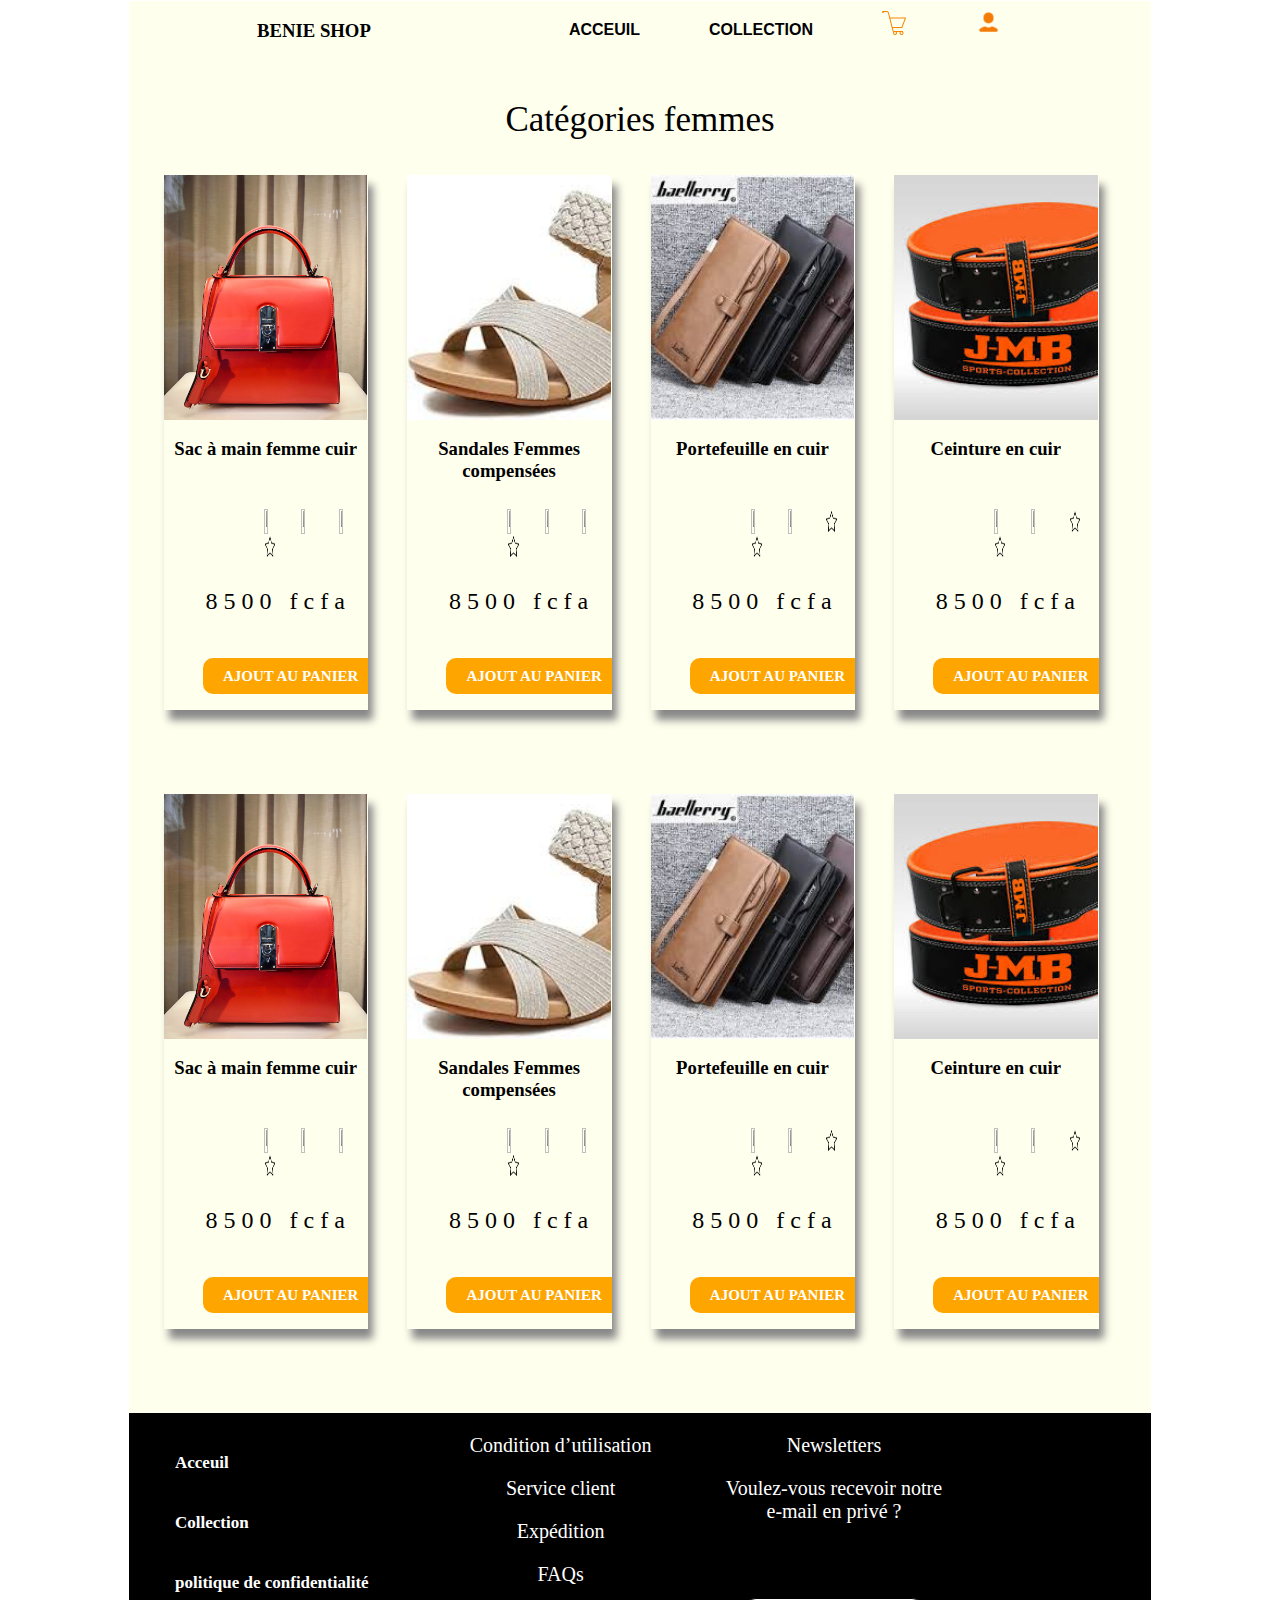
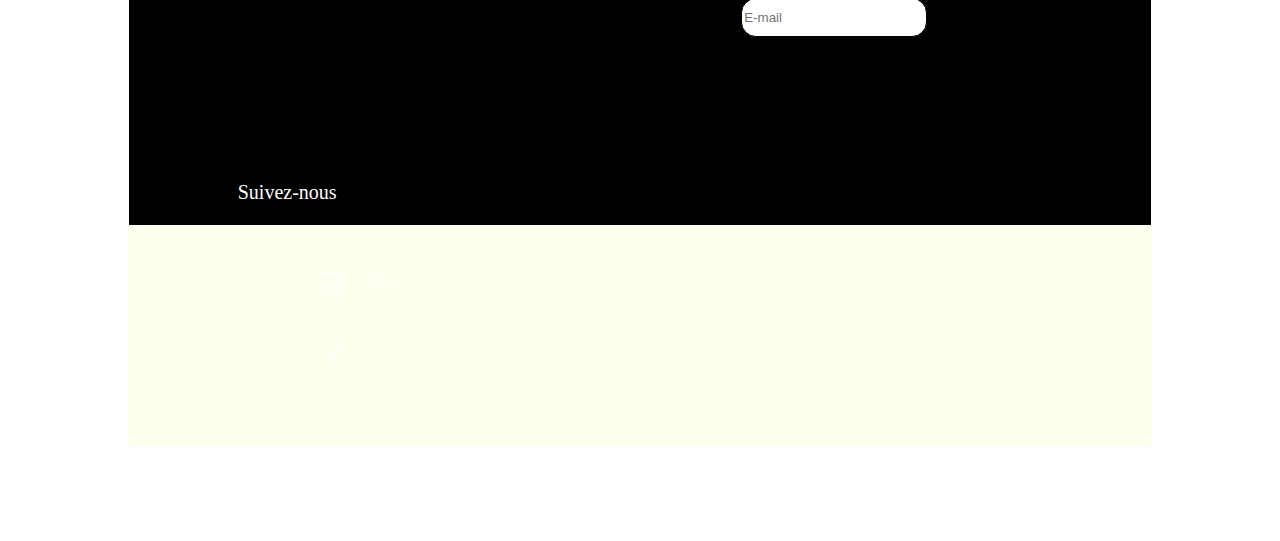
==== categorie_homme.html @ 7ca6c8ca "ajout fin de section" ====
<!DOCTYPE html>
<html>
<head>
    <meta charset="UTF-8">
    <title>BENIE SHOP ONLINE</title>
    <link rel="stylesheet" href="./css/categorie_femme.css">
</head>
<body>
    <!--La page d'accueil du site -->
    <div class="header">
        <header>
        <div id="bloc_head">
            <h3 id="benie_shop">BENIE SHOP</h3>
            <nav>
                <ul id="entete">
                    <li class="le_bloc"><a href="https://1306benie.github.io/benieShop.github.io/">acceuil</a></li>
                    <li class="le_bloc"><a href="#">Collection</a></li>
                    <li class="le_bloc"><a href="#"><img src="./img/icon/basket.png" alt="logo_1" class="img_nav"></a></li>
                    <li class="le_bloc"><a href="#"><img src="./img/icon/connect.png" alt="logo_2" class="img_nav"></a></li> 
                </ul>
            </nav>
        </div>
        
    </header>
    <!-- Le corps de mon site -->
                
        <section>
            <div class="bloc_categorie_homme">
            <p style="text-align: center; font-size: 35px;">Catégories femmes</p>
            <div class="bog_section_deux">
                <div class="section_deux_div">
                    <div class="section_deux_img"  id="section_deux_img1"></div>
                    <div class="section_deux_h5"><h3>Sac à main femme cuir</h3></div>
                    <div class="section_deux_etoile">
                        <p><img src="./img/icon/star_01.png"></p>
                        <p><img src="./img/icon/star_01.png"></p>
                        <p><img src="./img/icon/star_01.png"></p>
                        <p><img src="./img/icon/star_02.png"></p>
                    </div>
                    <div class="section_deux_prix"><p>8500 fcfa</p></div>
                    <div class="section_deux_para"><p><a href="#">Ajout au panier</a></p></div>
                </div>
                <div class="section_deux_div">
                    <div class="section_deux_img" id="section_deux_img2"></div>
                    <div class="section_deux_h5"><h3>Sandales Femmes compensées</h3></div>
                    <div class="section_deux_etoile">
                        <p><img src="./img/icon/star_01.png"></p>
                        <p><img src="./img/icon/star_01.png"></p>
                        <p><img src="./img/icon/star_01.png"></p>
                        <p><img src="./img/icon/star_02.png"></p>
                    </div>
                    <div class="section_deux_prix"><p>8500 fcfa</p></div>
                    <div class="section_deux_para"><p><a href="#">Ajout au panier</a></p></div>
                </div>
                <div class="section_deux_div">
                    <div class="section_deux_img" id="section_deux_img3"></div>
                    <div class="section_deux_h5"><h3>Portefeuille en cuir</h3></div>
                    <div class="section_deux_etoile">
                        <p><img src="./img/icon/star_01.png"></p>
                        <p><img src="./img/icon/star_01.png"></p>
                        <p><img src="./img/icon/star_02.png"></p>
                        <p><img src="./img/icon/star_02.png"></p>
                    </div>
                    <div class="section_deux_prix"> <p>8500 fcfa</p></div>
                    <div class="section_deux_para"><p><a href="#">Ajout au panier</a></p></div>
                </div>
                <div class="section_deux_div">
                    <div class="section_deux_img" id="section_deux_img4"></div>
                    <div class="section_deux_h5"><h3>Ceinture en cuir</h3></div>
                    <div class="section_deux_etoile">
                        <p><img src="./img/icon/star_01.png"></p>
                        <p><img src="./img/icon/star_01.png"></p>
                        <p><img src="./img/icon/star_02.png"></p>
                        <p><img src="./img/icon/star_02.png"></p>

                    </div>
                    <div class="section_deux_prix"><p>8500 fcfa</p></div>
                    <div class="section_deux_para"><p><a href="#">Ajout au panier</a></p></div>
                </div>
            </div>
            </div>
        </section>

        <!---- DEUXIEME PARTIE ------->



    <section>
            <div class="bloc_categorie_femme">
            <div class="bog_section_deux">
                <div class="section_deux_div">
                    <div class="section_deux_img"  id="section_deux_img1"></div>
                    <div class="section_deux_h5"><h3>Sac à main femme cuir</h3></div>
                    <div class="section_deux_etoile">
                        <p><img src="./img/icon/star_01.png"></p>
                        <p><img src="./img/icon/star_01.png"></p>
                        <p><img src="./img/icon/star_01.png"></p>
                        <p><img src="./img/icon/star_02.png"></p>
                    </div>
                    <div class="section_deux_prix"><p>8500 fcfa</p></div>
                    <div class="section_deux_para"><p><a href="#">Ajout au panier</a></p></div>
                </div>
                <div class="section_deux_div">
                    <div class="section_deux_img" id="section_deux_img2"></div>
                    <div class="section_deux_h5"><h3>Sandales Femmes compensées</h3></div>
                    <div class="section_deux_etoile">
                        <p><img src="./img/icon/star_01.png"></p>
                        <p><img src="./img/icon/star_01.png"></p>
                        <p><img src="./img/icon/star_01.png"></p>
                        <p><img src="./img/icon/star_02.png"></p>
                    </div>
                    <div class="section_deux_prix"><p>8500 fcfa</p></div>
                    <div class="section_deux_para"><p><a href="#">Ajout au panier</a></p></div>
                </div>
                <div class="section_deux_div">
                    <div class="section_deux_img" id="section_deux_img3"></div>
                    <div class="section_deux_h5"><h3>Portefeuille en cuir</h3></div>
                    <div class="section_deux_etoile">
                        <p><img src="./img/icon/star_01.png"></p>
                        <p><img src="./img/icon/star_01.png"></p>
                        <p><img src="./img/icon/star_02.png"></p>
                        <p><img src="./img/icon/star_02.png"></p>
                    </div>
                    <div class="section_deux_prix"> <p>8500 fcfa</p></div>
                    <div class="section_deux_para"><p><a href="#">Ajout au panier</a></p></div>
                </div>
                <div class="section_deux_div">
                    <div class="section_deux_img" id="section_deux_img4"></div>
                    <div class="section_deux_h5"><h3>Ceinture en cuir</h3></div>
                    <div class="section_deux_etoile">
                        <p><img src="./img/icon/star_01.png"></p>
                        <p><img src="./img/icon/star_01.png"></p>
                        <p><img src="./img/icon/star_02.png"></p>
                        <p><img src="./img/icon/star_02.png"></p>

                    </div>
                    <div class="section_deux_prix"><p>8500 fcfa</p></div>
                    <div class="section_deux_para"><p><a href="#">Ajout au panier</a></p></div>
                </div>
            </div>
            </div>
        </section>

    <!--Le pied de page de ma page d'acceuil -->
    <footer>
        <div class="bloc_footer_cat_femme">
            <div class="sous_bloc_footer_femme">
                <h6 class="bloc_fin_femme"><a href="#">Acceuil</a></h6>
                <h6 class="bloc_fin_femme"><a href="#">Collection</a></h6>
                <h6 class="bloc_fin_femme"><a href="#">politique de confidentialité</a> </h6>
            </div>
            <div class="sous_bloc_footer_femme">
                <p>Condition d’utilisation</p>
                <p><a href="#">Service client</a></p>
                <p><a href="#">Expédition</a></p>
                <p><a href="#">FAQs</a></p>
            </div>
            <div class="sous_bloc_footer_femme">
                <p>Newsletters</p>
                <p>Voulez-vous recevoir notre e-mail en privé ?</p>
                <p><input type="email" placeholder="E-mail" name="Email"></p>
            </div>
            <div class="sous_bloc_footer_femme">
                <p>Suivez-nous</p>
                <div class="footer_img_femme">
                    <img src="./img/icon/facebook.png">
                    <img src="./img/icon/whatsapp.png">
                    <img src="./img/icon/telegram.png">
                </div>
            </div>
            <div style="color: #FFF; text-align: center; margin-top: 15px; letter-spacing: 1px;">Plusieurs artilcle      2023 B613-codeur. Tout droit reservé</div>
        </div>
    </footer>
    </div>
</body>



</html>
---- css/categorie_femme.css ----
body{
    margin: 0px;
    padding: 0px;
}

.header{
    height: 2045px;
    border: 1px solid  #FFF;
    margin-left: 8em;
    margin-right: 8em;
    background-color: #FFE;
}
#bloc_head{
    height: 45px;
    margin-left: 8em;
}
#benie_shop{
      
}

#entete{
    list-style-type: none;
    float: right;
    margin-top: -50px;
    margin-right: 85px;
}
.le_bloc{
    display: inline-block;
    
}

.le_bloc > a{
    text-decoration: none;
    margin-right: 65px;
    color: black;
    font-weight: bold;
    text-transform: uppercase;
    font-family: Arial, Helvetica, sans-serif;
    font-size: 16px;
}

.img_nav{
    height: 25px;
    
}

.bloc_entete{
    height: 735px;
    background-image: url("../img/image_sac/acceuil.jpg");
    background-repeat: no-repeat;
    background-attachment: fixed;
}

.bloc_ecriture{
    height: 445px;
    width: 55%;
    transform: translate(25em, 10em);
    text-align: center;
}


#lien_commande{
    height: 55px;
    width: 30%;
    transform: translate(20em, 45px);

}

#lien_commande > a{
    text-decoration: none;
    padding: 20px;
    color: #FFF;
    background-color: #F25E0B;
    font-size: 25px;
    border-radius: 15px;
    text-transform: uppercase;
    font-weight: bold;
}

/* LE CORPS DU PROJET*/
.section_deux_div{
    height: 535px;
    width: 20%;
    margin-left: 35px;
    margin-bottom: 5em;
    display: inline-block;
    overflow: hidden;
    box-shadow: 5px 10px 8px #888888;
}

.section_deux_img{
    height: 245px;
    width: 99.5%;
}
#section_deux_img1{
    background-image: url("../img/image_sac/sac_01.jpg");
    background-repeat: no-repeat;
    background-size: cover;
}

#section_deux_img2{
    background-image: url("../img/chaussure_femme/sandale_femme_01.jpeg");
    background-repeat: no-repeat;
    background-size: cover;
}

#section_deux_img3{
    background-image: url("../img/portefueille/images.jpeg");
    background-repeat: no-repeat;
    background-size: cover;
}
#section_deux_img4{
    background-image: url("../img/ceintures/ceinture_01.jpeg");
    background-repeat: no-repeat;
    background-size: cover;
}
.section_deux_h5{
    height: 55px;
    width: 99.5%;
    margin-top: 15px;
    text-align: center;
}

.section_deux_etoile{
    height: 55px;
    width: 60%;
    margin-top: 15px;
    margin-left: 75px;
}
.section_deux_etoile > p > img{
    height: 25px;
    width: 10%;
    display: flex;
    float: left;
    margin-left: 25px;
}
.section_deux_prix{
    height: 55px;
    width: 99.5%;
    margin-top: 15px;
}

.section_deux_prix p{
    text-align: center;
    font-size: 24px;
    letter-spacing: 6px;
    margin-left: 25px;
}

.section_deux_para{
    height: 55px;
    width: 99.5%;
    text-align: center;
    font-size: 15px;
    margin-top: 25px;
    margin-left: 25px;

}

.section_deux_para > p > a{
    text-decoration: none;
    text-transform: uppercase;
    font-weight: bold;
    color: #FFF;
    background-color: orange;
    padding: 10px 20px;
    border-radius: 10px;
}

/* DEUXIEME SECTION */




/* LE FOOTER*/

.bloc_footer_cat_femme{
    border: 1px solid black;
    height: 410px;  
    background-color: #000;
}


.sous_bloc_footer_femme{
    height: 343px;
    width: 22%;
    display: inline-block;
    margin-left: 45px;
    overflow: hidden;
    color: #FFF;
}

.sous_bloc_footer_femme p{
    text-align: center;
    font-size: 20px;
}

.sous_bloc_footer_femme > p > a{
   text-decoration: none;
   font-size: 20px;
   color: #FFF;

}

.sous_bloc_footer_femme > p > input{
   height: 35px;
   width: 80%;
   border-radius: 15px;
   border: 1px solid black;
   margin-top: 55px;

}
.bloc_fin_femme{
    text-align: left;
    font-size: 17px;
}

.bloc_fin_femme > a{
    text-decoration: none;
    color: #FFF;
}

.footer_img_femme > img{
    height: 20px;
    margin-left: 25px;
    margin-top: 3em;

}

.footer_img_femme{
    margin-left: 125px;
}
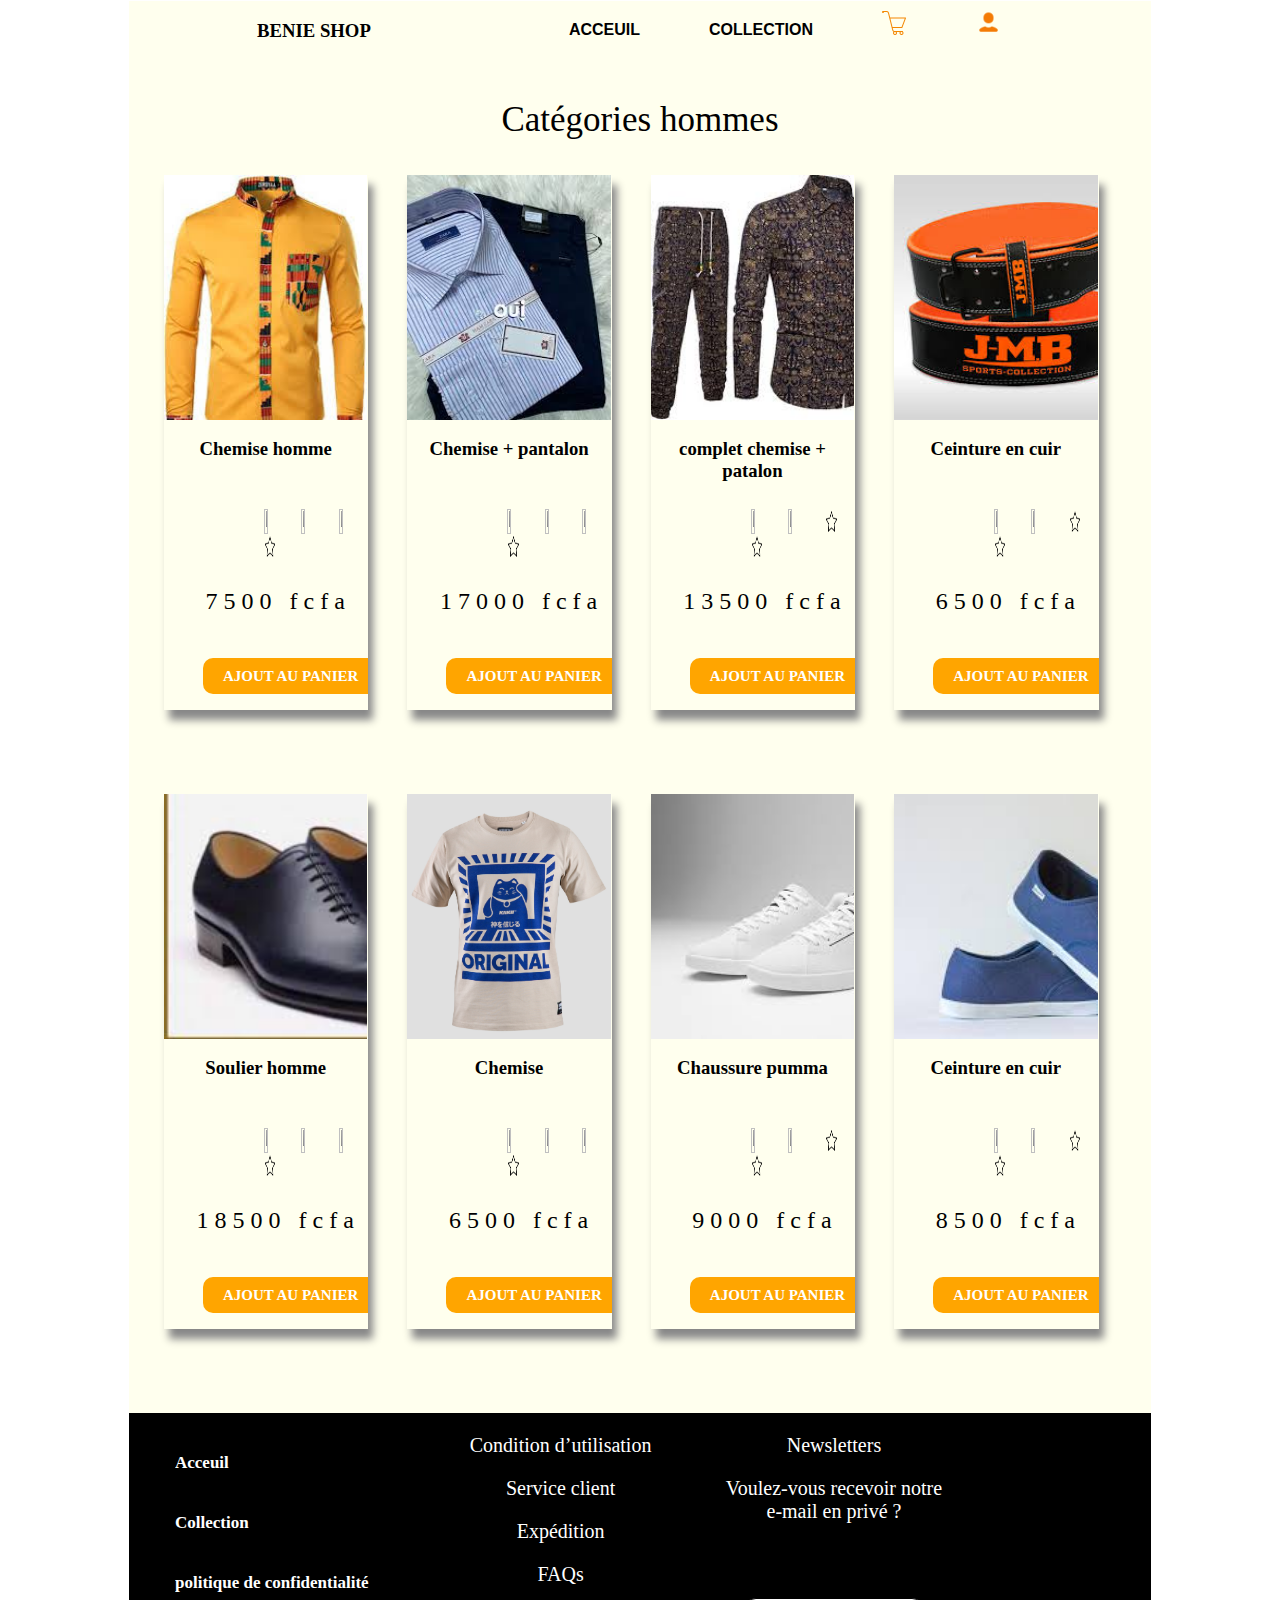
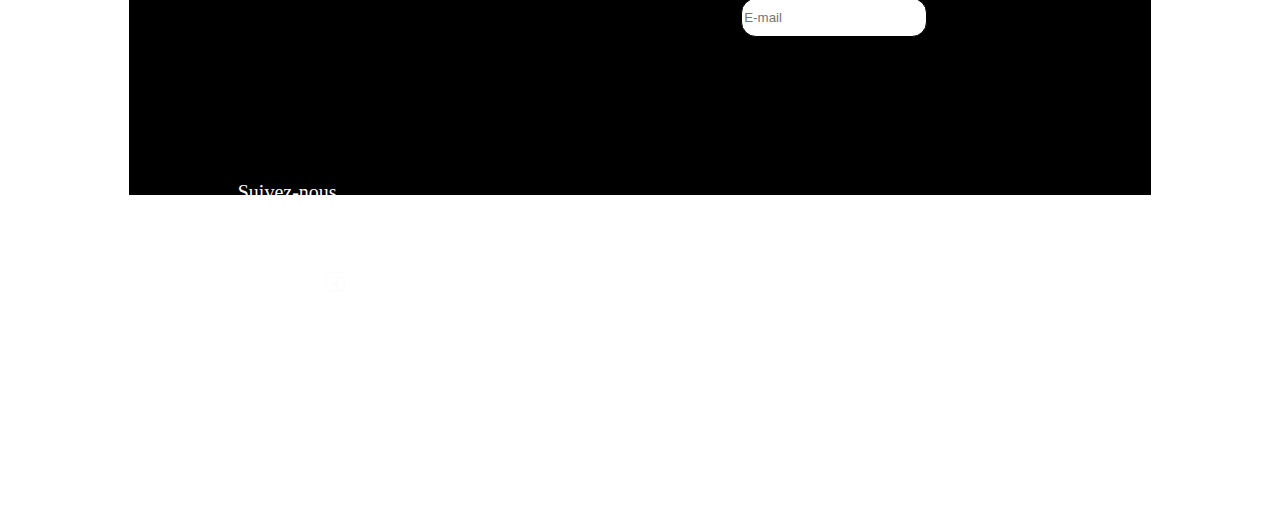
==== commit f46d4261: "ajout fin de section" ====
--- a/categorie_homme.html
+++ b/categorie_homme.html
@@ -3,7 +3,7 @@
 <head>
     <meta charset="UTF-8">
     <title>BENIE SHOP ONLINE</title>
-    <link rel="stylesheet" href="./css/categorie_femme.css">
+    <link rel="stylesheet" href="./css/categorie_homme.css">
 </head>
 <body>
     <!--La page d'accueil du site -->
@@ -13,55 +13,54 @@
             <h3 id="benie_shop">BENIE SHOP</h3>
             <nav>
                 <ul id="entete">
-                    <li class="le_bloc"><a href="https://1306benie.github.io/benieShop.github.io/">acceuil</a></li>
-                    <li class="le_bloc"><a href="#">Collection</a></li>
+                    <li class="le_bloc"><a href="file:///Users/imac_14/Documents/benieShop.github.io/index.html">acceuil</a></li>
+                    <li class="le_bloc"><a href="file:///Users/imac_14/Documents/benieShop.github.io/collection.html">Collection</a></li>
                     <li class="le_bloc"><a href="#"><img src="./img/icon/basket.png" alt="logo_1" class="img_nav"></a></li>
                     <li class="le_bloc"><a href="#"><img src="./img/icon/connect.png" alt="logo_2" class="img_nav"></a></li> 
                 </ul>
             </nav>
         </div>
-        
     </header>
     <!-- Le corps de mon site -->
                 
         <section>
             <div class="bloc_categorie_homme">
-            <p style="text-align: center; font-size: 35px;">Catégories femmes</p>
+            <p style="text-align: center; font-size: 35px;">Catégories hommes</p>
             <div class="bog_section_deux">
                 <div class="section_deux_div">
                     <div class="section_deux_img"  id="section_deux_img1"></div>
-                    <div class="section_deux_h5"><h3>Sac à main femme cuir</h3></div>
+                    <div class="section_deux_h5"><h3>Chemise homme</h3></div>
                     <div class="section_deux_etoile">
                         <p><img src="./img/icon/star_01.png"></p>
                         <p><img src="./img/icon/star_01.png"></p>
                         <p><img src="./img/icon/star_01.png"></p>
                         <p><img src="./img/icon/star_02.png"></p>
                     </div>
-                    <div class="section_deux_prix"><p>8500 fcfa</p></div>
+                    <div class="section_deux_prix"><p>7500 fcfa</p></div>
                     <div class="section_deux_para"><p><a href="#">Ajout au panier</a></p></div>
                 </div>
                 <div class="section_deux_div">
                     <div class="section_deux_img" id="section_deux_img2"></div>
-                    <div class="section_deux_h5"><h3>Sandales Femmes compensées</h3></div>
+                    <div class="section_deux_h5"><h3>Chemise + pantalon</h3></div>
                     <div class="section_deux_etoile">
                         <p><img src="./img/icon/star_01.png"></p>
                         <p><img src="./img/icon/star_01.png"></p>
                         <p><img src="./img/icon/star_01.png"></p>
                         <p><img src="./img/icon/star_02.png"></p>
                     </div>
-                    <div class="section_deux_prix"><p>8500 fcfa</p></div>
+                    <div class="section_deux_prix"><p>17000 fcfa</p></div>
                     <div class="section_deux_para"><p><a href="#">Ajout au panier</a></p></div>
                 </div>
                 <div class="section_deux_div">
                     <div class="section_deux_img" id="section_deux_img3"></div>
-                    <div class="section_deux_h5"><h3>Portefeuille en cuir</h3></div>
+                    <div class="section_deux_h5"><h3>complet chemise + patalon </h3></div>
                     <div class="section_deux_etoile">
                         <p><img src="./img/icon/star_01.png"></p>
                         <p><img src="./img/icon/star_01.png"></p>
                         <p><img src="./img/icon/star_02.png"></p>
                         <p><img src="./img/icon/star_02.png"></p>
                     </div>
-                    <div class="section_deux_prix"> <p>8500 fcfa</p></div>
+                    <div class="section_deux_prix"> <p>13500 fcfa</p></div>
                     <div class="section_deux_para"><p><a href="#">Ajout au panier</a></p></div>
                 </div>
                 <div class="section_deux_div">
@@ -74,8 +73,8 @@
                         <p><img src="./img/icon/star_02.png"></p>
 
                     </div>
-                    <div class="section_deux_prix"><p>8500 fcfa</p></div>
-                    <div class="section_deux_para"><p><a href="#">Ajout au panier</a></p></div>
+                    <div class="section_deux_prix"><p>6500 fcfa</p></div>
+                    <div class="section_deux_para"><p><a href="file:///Users/imac_14/Documents/benieShop.github.io/info_chaussure.html">Ajout au panier</a></p></div>
                 </div>
             </div>
             </div>
@@ -86,56 +85,56 @@
 
 
     <section>
-            <div class="bloc_categorie_femme">
-            <div class="bog_section_deux">
-                <div class="section_deux_div">
-                    <div class="section_deux_img"  id="section_deux_img1"></div>
-                    <div class="section_deux_h5"><h3>Sac à main femme cuir</h3></div>
-                    <div class="section_deux_etoile">
+            <div class="bloc_categorie_homme_2">
+            <div class="blog_section_trois">
+                <div class="section_trois_div">
+                    <div class="section_trois_img"  id="section_trois_img_un"></div>
+                    <div class="section_trois_h5"><h3>Soulier homme</h3></div>
+                    <div class="section_trois_etoile">
                         <p><img src="./img/icon/star_01.png"></p>
                         <p><img src="./img/icon/star_01.png"></p>
                         <p><img src="./img/icon/star_01.png"></p>
                         <p><img src="./img/icon/star_02.png"></p>
                     </div>
-                    <div class="section_deux_prix"><p>8500 fcfa</p></div>
-                    <div class="section_deux_para"><p><a href="#">Ajout au panier</a></p></div>
+                    <div class="section_trois_prix"><p>18500 fcfa</p></div>
+                    <div class="section_trois_para"><p><a href="#">Ajout au panier</a></p></div>
                 </div>
                 <div class="section_deux_div">
-                    <div class="section_deux_img" id="section_deux_img2"></div>
-                    <div class="section_deux_h5"><h3>Sandales Femmes compensées</h3></div>
-                    <div class="section_deux_etoile">
+                    <div class="section_trois_img" id="section_trois_img_deux"></div>
+                    <div class="section_trois_h5"><h3>Chemise</h3></div>
+                    <div class="section_trois_etoile">
                         <p><img src="./img/icon/star_01.png"></p>
                         <p><img src="./img/icon/star_01.png"></p>
                         <p><img src="./img/icon/star_01.png"></p>
                         <p><img src="./img/icon/star_02.png"></p>
                     </div>
-                    <div class="section_deux_prix"><p>8500 fcfa</p></div>
-                    <div class="section_deux_para"><p><a href="#">Ajout au panier</a></p></div>
+                    <div class="section_trois_prix"><p>6500 fcfa</p></div>
+                    <div class="section_trois_para"><p><a href="#">Ajout au panier</a></p></div>
                 </div>
-                <div class="section_deux_div">
-                    <div class="section_deux_img" id="section_deux_img3"></div>
-                    <div class="section_deux_h5"><h3>Portefeuille en cuir</h3></div>
+                <div class="section_trois_div">
+                    <div class="section_trois_img" id="section_trois_img_trois"></div>
+                    <div class="section_trois_h5"><h3>Chaussure pumma</h3></div>
                     <div class="section_deux_etoile">
                         <p><img src="./img/icon/star_01.png"></p>
                         <p><img src="./img/icon/star_01.png"></p>
                         <p><img src="./img/icon/star_02.png"></p>
                         <p><img src="./img/icon/star_02.png"></p>
                     </div>
-                    <div class="section_deux_prix"> <p>8500 fcfa</p></div>
-                    <div class="section_deux_para"><p><a href="#">Ajout au panier</a></p></div>
+                    <div class="section_trois_prix"> <p>9000 fcfa</p></div>
+                    <div class="section_trois_para"><p><a href="#">Ajout au panier</a></p></div>
                 </div>
-                <div class="section_deux_div">
-                    <div class="section_deux_img" id="section_deux_img4"></div>
-                    <div class="section_deux_h5"><h3>Ceinture en cuir</h3></div>
-                    <div class="section_deux_etoile">
+                <div class="section_trois_div">
+                    <div class="section_trois_img" id="section_trois_img_quatre"></div>
+                    <div class="section_trois_h5"><h3>Ceinture en cuir</h3></div>
+                    <div class="section_trois_etoile">
                         <p><img src="./img/icon/star_01.png"></p>
                         <p><img src="./img/icon/star_01.png"></p>
                         <p><img src="./img/icon/star_02.png"></p>
                         <p><img src="./img/icon/star_02.png"></p>
 
                     </div>
-                    <div class="section_deux_prix"><p>8500 fcfa</p></div>
-                    <div class="section_deux_para"><p><a href="#">Ajout au panier</a></p></div>
+                    <div class="section_trois_prix"><p>8500 fcfa</p></div>
+                    <div class="section_trois_para"><p><a href="#">Ajout au panier</a></p></div>
                 </div>
             </div>
             </div>
@@ -143,32 +142,32 @@
 
     <!--Le pied de page de ma page d'acceuil -->
     <footer>
-        <div class="bloc_footer_cat_femme">
-            <div class="sous_bloc_footer_femme">
-                <h6 class="bloc_fin_femme"><a href="#">Acceuil</a></h6>
-                <h6 class="bloc_fin_femme"><a href="#">Collection</a></h6>
-                <h6 class="bloc_fin_femme"><a href="#">politique de confidentialité</a> </h6>
+        <div class="bloc_footer_cat_homme">
+            <div class="sous_bloc_footer_homme">
+                <h6 class="bloc_fin_homme"><a href="#">Acceuil</a></h6>
+                <h6 class="bloc_fin_homme"><a href="#">Collection</a></h6>
+                <h6 class="bloc_fin_homme"><a href="#">politique de confidentialité</a> </h6>
             </div>
-            <div class="sous_bloc_footer_femme">
+            <div class="sous_bloc_footer_homme">
                 <p>Condition d’utilisation</p>
                 <p><a href="#">Service client</a></p>
                 <p><a href="#">Expédition</a></p>
                 <p><a href="#">FAQs</a></p>
             </div>
-            <div class="sous_bloc_footer_femme">
+            <div class="sous_bloc_footer_homme">
                 <p>Newsletters</p>
                 <p>Voulez-vous recevoir notre e-mail en privé ?</p>
                 <p><input type="email" placeholder="E-mail" name="Email"></p>
             </div>
-            <div class="sous_bloc_footer_femme">
+            <div class="sous_bloc_footer_homme">
                 <p>Suivez-nous</p>
-                <div class="footer_img_femme">
+                <div class="footer_img_homme">
                     <img src="./img/icon/facebook.png">
                     <img src="./img/icon/whatsapp.png">
                     <img src="./img/icon/telegram.png">
                 </div>
             </div>
-            <div style="color: #FFF; text-align: center; margin-top: 15px; letter-spacing: 1px;">Plusieurs artilcle      2023 B613-codeur. Tout droit reservé</div>
+            <div style="color: #FFF; text-align: center; letter-spacing: 1px;">Plusieurs artilcle   2023 B613-codeur. Tout droit reservé</div>
         </div>
     </footer>
     </div>
--- a/css/categorie_homme.css
+++ b/css/categorie_homme.css
@@ -0,0 +1,317 @@
+body{
+    margin: 0px;
+    padding: 0px;
+}
+
+.header{
+    height: 1675px;
+    border: 1px solid  #FFF;
+    margin-left: 8em;
+    margin-right: 8em;
+    background-color: #FFE;
+}
+#bloc_head{
+    height: 45px;
+    margin-left: 8em;
+}
+
+
+#entete{
+    list-style-type: none;
+    float: right;
+    margin-top: -50px;
+    margin-right: 85px;
+}
+.le_bloc{
+    display: inline-block;
+    
+}
+
+.le_bloc > a{
+    text-decoration: none;
+    margin-right: 65px;
+    color: black;
+    font-weight: bold;
+    text-transform: uppercase;
+    font-family: Arial, Helvetica, sans-serif;
+    font-size: 16px;
+}
+
+.img_nav{
+    height: 25px;
+    
+}
+
+.bloc_entete{
+    height: 735px;
+    background-image: url("../img/image_sac/acceuil.jpg");
+    background-repeat: no-repeat;
+    background-attachment: fixed;
+}
+
+.bloc_ecriture{
+    height: 445px;
+    width: 55%;
+    transform: translate(25em, 10em);
+    text-align: center;
+}
+
+
+#lien_commande{
+    height: 55px;
+    width: 30%;
+    transform: translate(20em, 45px);
+
+}
+
+#lien_commande > a{
+    text-decoration: none;
+    padding: 20px;
+    color: #FFF;
+    background-color: #F25E0B;
+    font-size: 25px;
+    border-radius: 15px;
+    text-transform: uppercase;
+    font-weight: bold;
+}
+
+/* LE CORPS DU PROJET*/
+.section_deux_div{
+    height: 535px;
+    width: 20%;
+    margin-left: 35px;
+    margin-bottom: 5em;
+    display: inline-block;
+    overflow: hidden;
+    box-shadow: 5px 10px 8px #888888;
+}
+
+.section_deux_img{
+    height: 245px;
+    width: 99.5%;
+}
+#section_deux_img1{
+    background-image: url("../img/image_chemise/images_un.jpeg");
+    background-repeat: no-repeat;
+    background-size: cover;
+}
+
+#section_deux_img2{
+    background-image: url("../img/image_chemise/images_six.jpeg");
+    background-repeat: no-repeat;
+    background-size: cover;
+}
+
+#section_deux_img3{
+    background-image: url("../img/image_chemise/images_quatre.jpeg");
+    background-repeat: no-repeat;
+    background-size: cover;
+}
+#section_deux_img4{
+    background-image: url("../img/ceintures/ceinture_01.jpeg");
+    background-repeat: no-repeat;
+    background-size: cover;
+}
+.section_deux_h5{
+    height: 55px;
+    width: 99.5%;
+    margin-top: 15px;
+    text-align: center;
+}
+
+.section_deux_etoile{
+    height: 55px;
+    width: 60%;
+    margin-top: 15px;
+    margin-left: 75px;
+}
+.section_deux_etoile > p > img{
+    height: 25px;
+    width: 10%;
+    display: flex;
+    float: left;
+    margin-left: 25px;
+}
+.section_deux_prix{
+    height: 55px;
+    width: 99.5%;
+    margin-top: 15px;
+}
+
+.section_deux_prix p{
+    text-align: center;
+    font-size: 24px;
+    letter-spacing: 6px;
+    margin-left: 25px;
+}
+
+.section_deux_para{
+    height: 55px;
+    width: 99.5%;
+    text-align: center;
+    font-size: 15px;
+    margin-top: 25px;
+    margin-left: 25px;
+
+}
+
+.section_deux_para > p > a{
+    text-decoration: none;
+    text-transform: uppercase;
+    font-weight: bold;
+    color: #FFF;
+    background-color: orange;
+    padding: 10px 20px;
+    border-radius: 10px;
+}
+
+/* DEUXIEME SECTION */
+.section_trois_div{
+    height: 535px;
+    width: 20%;
+    margin-left: 35px;
+    margin-bottom: 5em;
+    display: inline-block;
+    overflow: hidden;
+    box-shadow: 5px 10px 8px #888888;
+}
+
+.section_trois_img{
+    height: 245px;
+    width: 99.5%;
+}
+#section_trois_img_un{
+    background-image: url("../img/chaussure/images (10).jpeg");
+    background-repeat: no-repeat;
+    background-size: cover;
+}
+
+#section_trois_img_deux{
+    background-image: url("../img/image_chemise/alex-haigh-fEt6Wd4t4j0-unsplash.jpg");
+    background-repeat: no-repeat;
+    background-size: cover;
+}
+
+#section_trois_img_trois{
+    background-image: url("../img/chaussure_homme/images (5).jpeg");
+    background-repeat: no-repeat;
+    background-size: cover;
+}
+#section_trois_img_quatre{
+    background-image: url("../img/chaussure_homme/téléchargement (1).jpeg");
+    background-repeat: no-repeat;
+    background-size: cover;
+}
+.section_trois_h5{
+    height: 55px;
+    width: 99.5%;
+    margin-top: 15px;
+    text-align: center;
+}
+
+.section_trois_etoile{
+    height: 55px;
+    width: 60%;
+    margin-top: 15px;
+    margin-left: 75px;
+}
+.section_trois_etoile > p > img{
+    height: 25px;
+    width: 10%;
+    display: flex;
+    float: left;
+    margin-left: 25px;
+}
+.section_trois_prix{
+    height: 55px;
+    width: 99.5%;
+    margin-top: 15px;
+}
+
+.section_trois_prix p{
+    text-align: center;
+    font-size: 24px;
+    letter-spacing: 6px;
+    margin-left: 25px;
+}
+
+.section_trois_para{
+    height: 55px;
+    width: 99.5%;
+    text-align: center;
+    font-size: 15px;
+    margin-top: 25px;
+    margin-left: 25px;
+
+}
+
+.section_trois_para > p > a{
+    text-decoration: none;
+    text-transform: uppercase;
+    font-weight: bold;
+    color: #FFF;
+    background-color: orange;
+    padding: 10px 20px;
+    border-radius: 10px;
+}
+
+
+
+/* LE FOOTER*/
+
+.bloc_footer_cat_homme{
+    border: 1px solid black;
+    height: 380px;  
+    background-color: #000;
+}
+
+
+.sous_bloc_footer_homme{
+    height: 343px;
+    width: 22%;
+    display: inline-block;
+    margin-left: 45px;
+    overflow: hidden;
+    color: #FFF;
+}
+
+.sous_bloc_footer_homme p{
+    text-align: center;
+    font-size: 20px;
+}
+
+.sous_bloc_footer_homme > p > a{
+   text-decoration: none;
+   font-size: 20px;
+   color: #FFF;
+
+}
+
+.sous_bloc_footer_homme > p > input{
+   height: 35px;
+   width: 80%;
+   border-radius: 15px;
+   border: 1px solid black;
+   margin-top: 55px;
+
+}
+.bloc_fin_homme{
+    text-align: left;
+    font-size: 17px;
+}
+
+.bloc_fin_homme > a{
+    text-decoration: none;
+    color: #FFF;
+}
+
+.footer_img_homme > img{
+    height: 20px;
+    margin-left: 25px;
+    margin-top: 3em;
+
+}
+
+.footer_img_homme{
+    margin-left: 125px;
+}
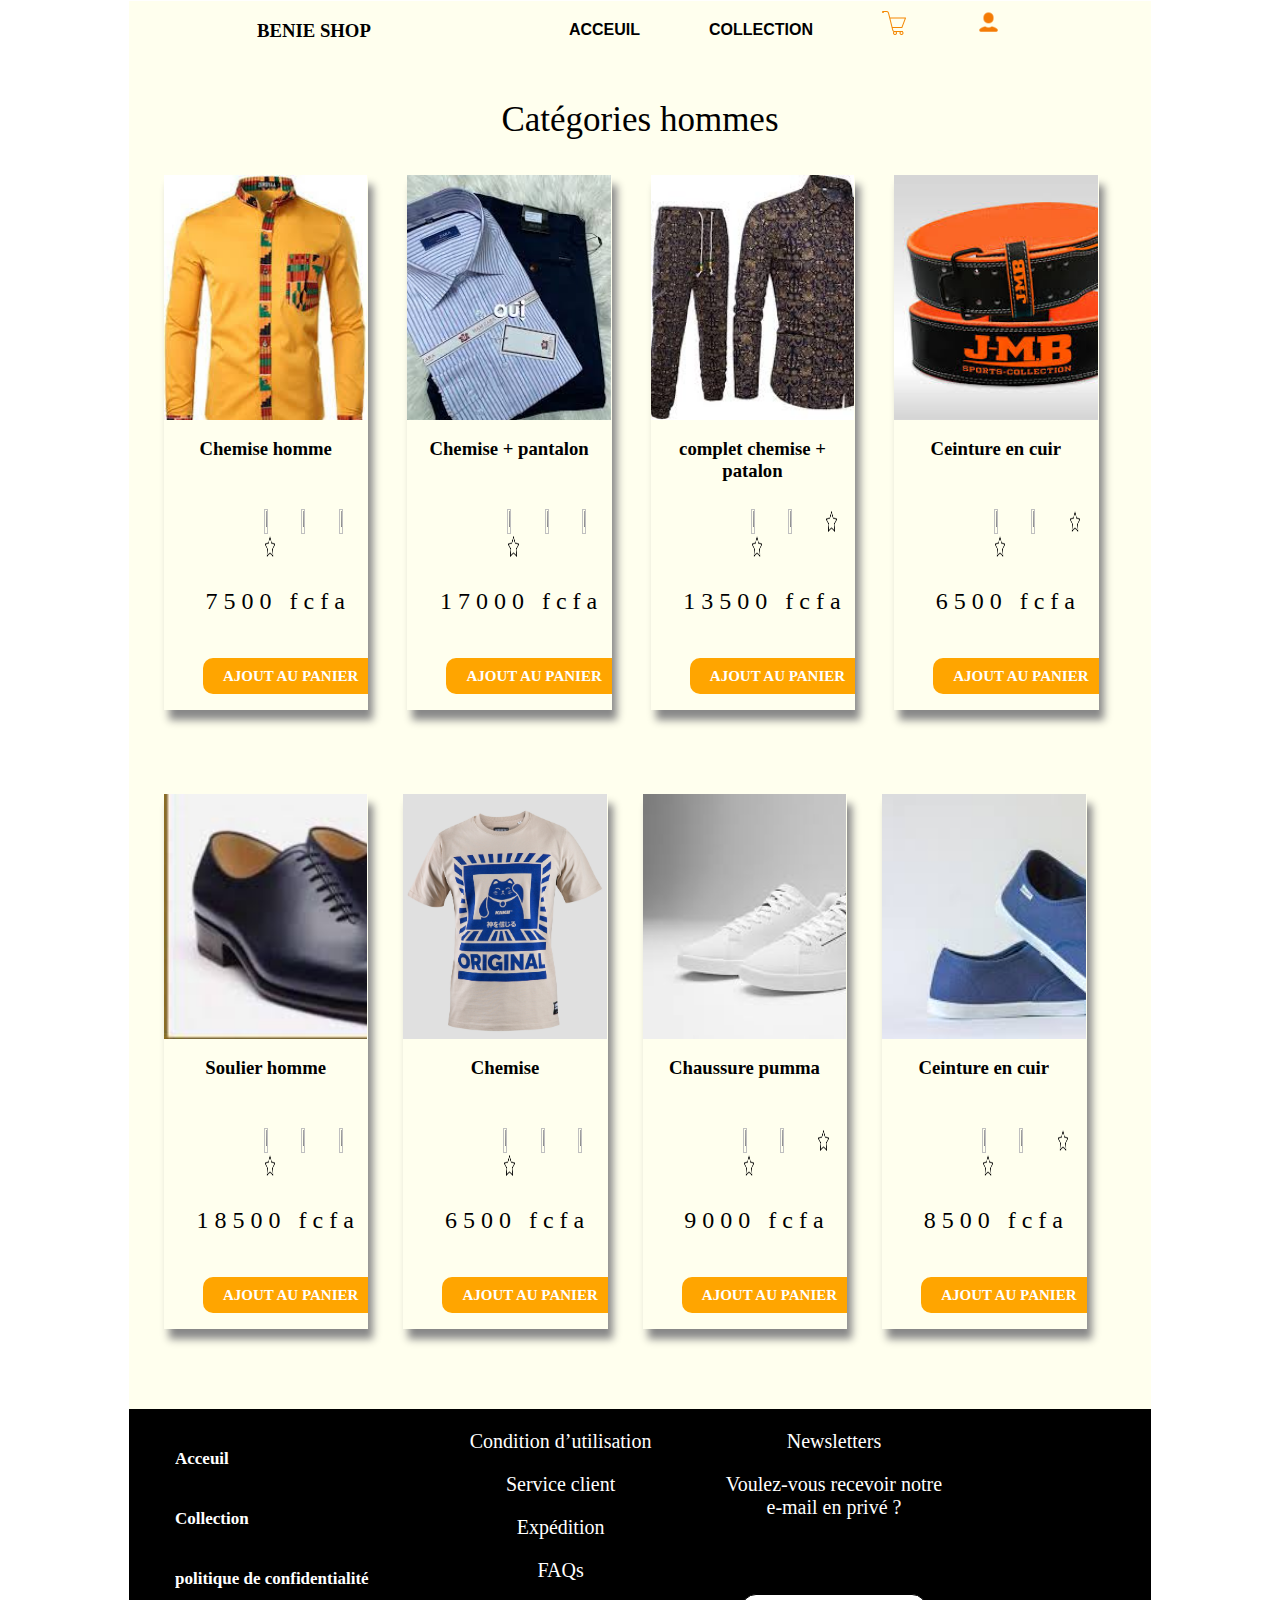
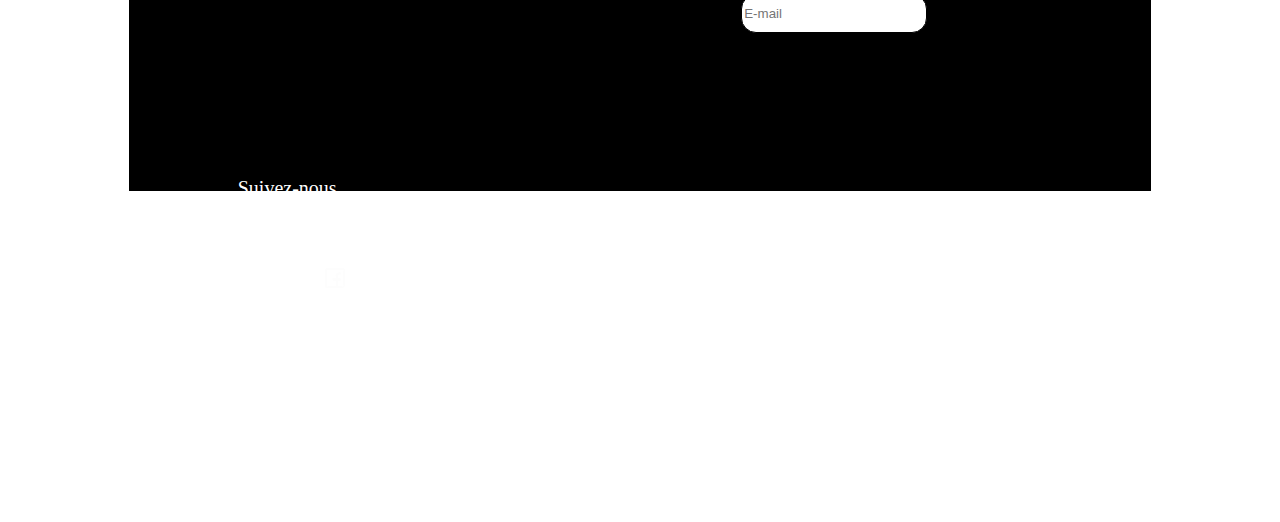
==== commit 95a134bc: "ajout fin de section" ====
--- a/categorie_homme.html
+++ b/categorie_homme.html
@@ -15,7 +15,7 @@
                 <ul id="entete">
                     <li class="le_bloc"><a href="file:///Users/imac_14/Documents/benieShop.github.io/index.html">acceuil</a></li>
                     <li class="le_bloc"><a href="file:///Users/imac_14/Documents/benieShop.github.io/collection.html">Collection</a></li>
-                    <li class="le_bloc"><a href="#"><img src="./img/icon/basket.png" alt="logo_1" class="img_nav"></a></li>
+                    <li class="le_bloc"><a href="#"><img src="./img/icon/basket.png" alt="logo_1" class="img_nav" > <span id="nombr" ></span></a></li>
                     <li class="le_bloc"><a href="#"><img src="./img/icon/connect.png" alt="logo_2" class="img_nav"></a></li> 
                 </ul>
             </nav>
@@ -37,7 +37,7 @@
                         <p><img src="./img/icon/star_02.png"></p>
                     </div>
                     <div class="section_deux_prix"><p>7500 fcfa</p></div>
-                    <div class="section_deux_para"><p><a href="#">Ajout au panier</a></p></div>
+                    <div class="section_deux_para"><p><a href="#" class="panier">Ajout au panier</a></p></div>
                 </div>
                 <div class="section_deux_div">
                     <div class="section_deux_img" id="section_deux_img2"></div>
@@ -49,7 +49,7 @@
                         <p><img src="./img/icon/star_02.png"></p>
                     </div>
                     <div class="section_deux_prix"><p>17000 fcfa</p></div>
-                    <div class="section_deux_para"><p><a href="#">Ajout au panier</a></p></div>
+                    <div class="section_deux_para"><p><a href="#" class="panier">Ajout au panier</a></p></div>
                 </div>
                 <div class="section_deux_div">
                     <div class="section_deux_img" id="section_deux_img3"></div>
@@ -61,7 +61,7 @@
                         <p><img src="./img/icon/star_02.png"></p>
                     </div>
                     <div class="section_deux_prix"> <p>13500 fcfa</p></div>
-                    <div class="section_deux_para"><p><a href="#">Ajout au panier</a></p></div>
+                    <div class="section_deux_para"><p><a href="#" class="panier">Ajout au panier</a></p></div>
                 </div>
                 <div class="section_deux_div">
                     <div class="section_deux_img" id="section_deux_img4"></div>
@@ -121,7 +121,7 @@
                         <p><img src="./img/icon/star_02.png"></p>
                     </div>
                     <div class="section_trois_prix"> <p>9000 fcfa</p></div>
-                    <div class="section_trois_para"><p><a href="#">Ajout au panier</a></p></div>
+                    <div class="section_trois_para"><p><a href="#" class="panier">Ajout au panier</a></p></div>
                 </div>
                 <div class="section_trois_div">
                     <div class="section_trois_img" id="section_trois_img_quatre"></div>
@@ -134,7 +134,7 @@
 
                     </div>
                     <div class="section_trois_prix"><p>8500 fcfa</p></div>
-                    <div class="section_trois_para"><p><a href="#">Ajout au panier</a></p></div>
+                    <div class="section_trois_para"><p><a href="#" class="panier">Ajout au panier</a></p></div>
                 </div>
             </div>
             </div>
@@ -171,8 +171,7 @@
         </div>
     </footer>
     </div>
+
+    <script src="js/panier.js"></script>
 </body>
-
-
-
 </html>--- a/css/categorie_homme.css
+++ b/css/categorie_homme.css
@@ -14,7 +14,11 @@
     height: 45px;
     margin-left: 8em;
 }
-
+.blog_section_trois{
+    display: flex;
+    flex-wrap: wrap;
+    
+}
 
 #entete{
     list-style-type: none;
